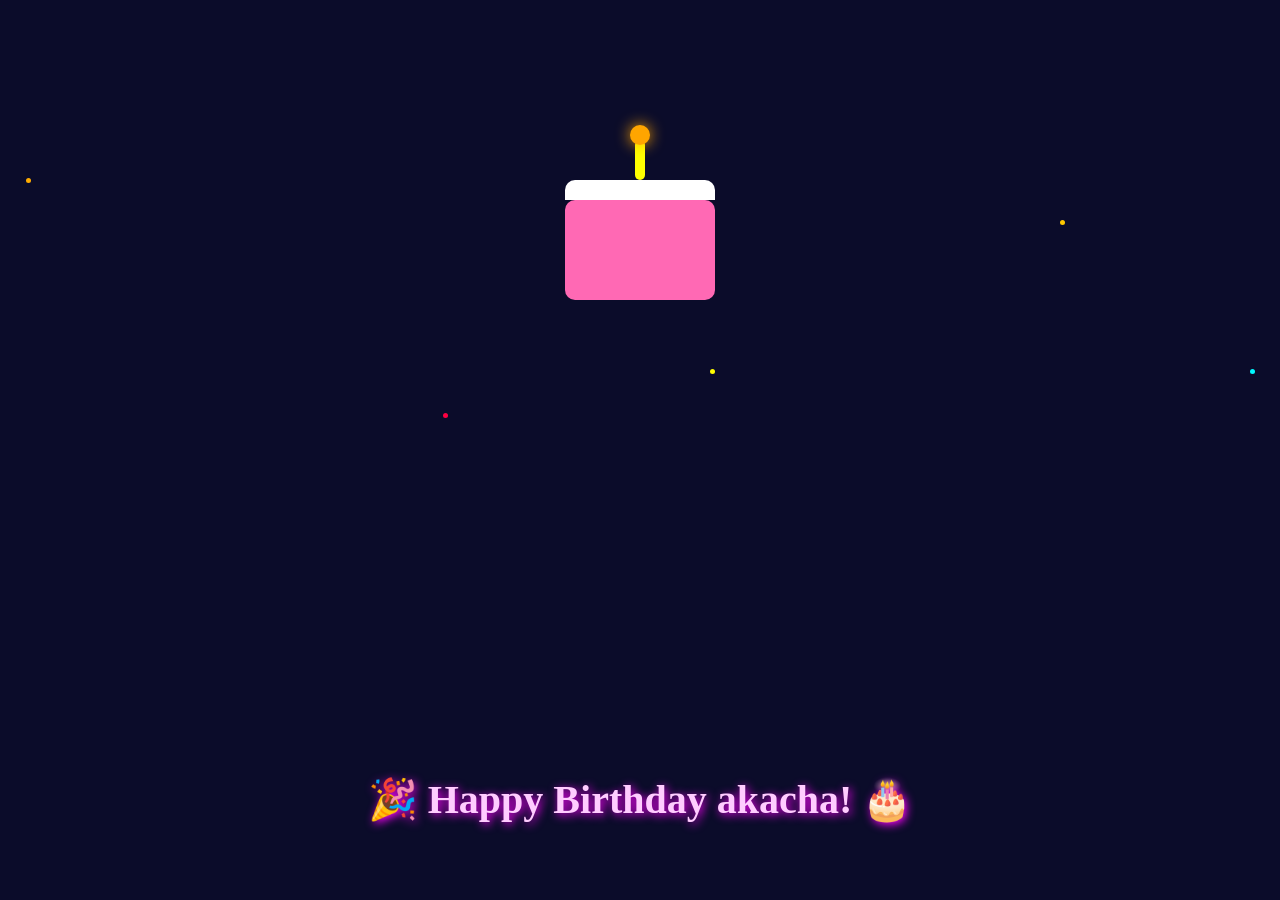
==== index.html @ c6b24033 "dbjsbjsk" ====
<meta name='viewport' content='width=device-width, initial-scale=1'/><!DOCTYPE html>
<html lang="en">
<head>
  <meta charset="UTF-8">
  <title>Happy Birthday Akacha</title>
  <style>
    body {
      margin: 0;
      background: #0b0c2a;
      overflow: hidden;
      font-family: 'Comic Sans MS', cursive;
      color: #fff;
      text-align: center;
    }

    h1 {
      position: absolute;
      width: 100%;
      bottom: 50px;
      font-size: 2.5em;
      color: #ffccff;
      text-shadow: 2px 2px 10px #ff00ff;
      animation: fadeInUp 2s ease-in-out infinite alternate;
    }

    .cake {
      position: absolute;
      top: 30%;
      left: 50%;
      transform: translate(-50%, -50%);
      width: 150px;
      height: 180px;
    }

    .cake-base {
      background: #ff69b4;
      height: 100px;
      border-radius: 10px;
      position: relative;
    }

    .cake-top {
      width: 100%;
      height: 20px;
      background: #fff;
      border-radius: 10px 10px 0 0;
    }

    .candle {
      position: absolute;
      width: 10px;
      height: 40px;
      background: #ff0;
      top: -40px;
      left: 70px;
      border-radius: 5px;
    }

    .flame {
      position: absolute;
      top: -15px;
      left: -5px;
      width: 20px;
      height: 20px;
      background: orange;
      border-radius: 50%;
      animation: flicker 0.2s infinite;
      box-shadow: 0 0 15px orange;
    }

    @keyframes flicker {
      0% { transform: scale(1); opacity: 1; }
      50% { transform: scale(1.2); opacity: 0.8; }
      100% { transform: scale(1); opacity: 1; }
    }

    @keyframes fadeInUp {
      0% { transform: translateY(10px); opacity: 0.7; }
      100% { transform: translateY(0); opacity: 1; }
    }

    /* Fireworks */
    .firework {
      position: absolute;
      width: 5px;
      height: 5px;
      background: yellow;
      border-radius: 50%;
      animation: explode 1s ease-out infinite;
    }

    @keyframes explode {
      0% { transform: scale(0); opacity: 1; }
      100% { transform: scale(2); opacity: 0; }
    }
  </style>
</head>
<body>

  <div class="cake">
    <div class="cake-top"></div>
    <div class="cake-base"></div>
    <div class="candle">
      <div class="flame"></div>
    </div>
  </div>

  <h1>🎉 Happy Birthday akacha! 🎂</h1>

  <!-- Fireworks JS -->
  <script>
    function createFirework() {
      const fw = document.createElement('div');
      fw.classList.add('firework');
      fw.style.left = Math.random() * window.innerWidth + 'px';
      fw.style.top = Math.random() * window.innerHeight / 2 + 'px';
      fw.style.background = `hsl(${Math.random() * 360}, 100%, 50%)`;
      document.body.appendChild(fw);

      setTimeout(() => fw.remove(), 1000);
    }

    setInterval(createFirework, 200);
  </script>

</body>
</html>
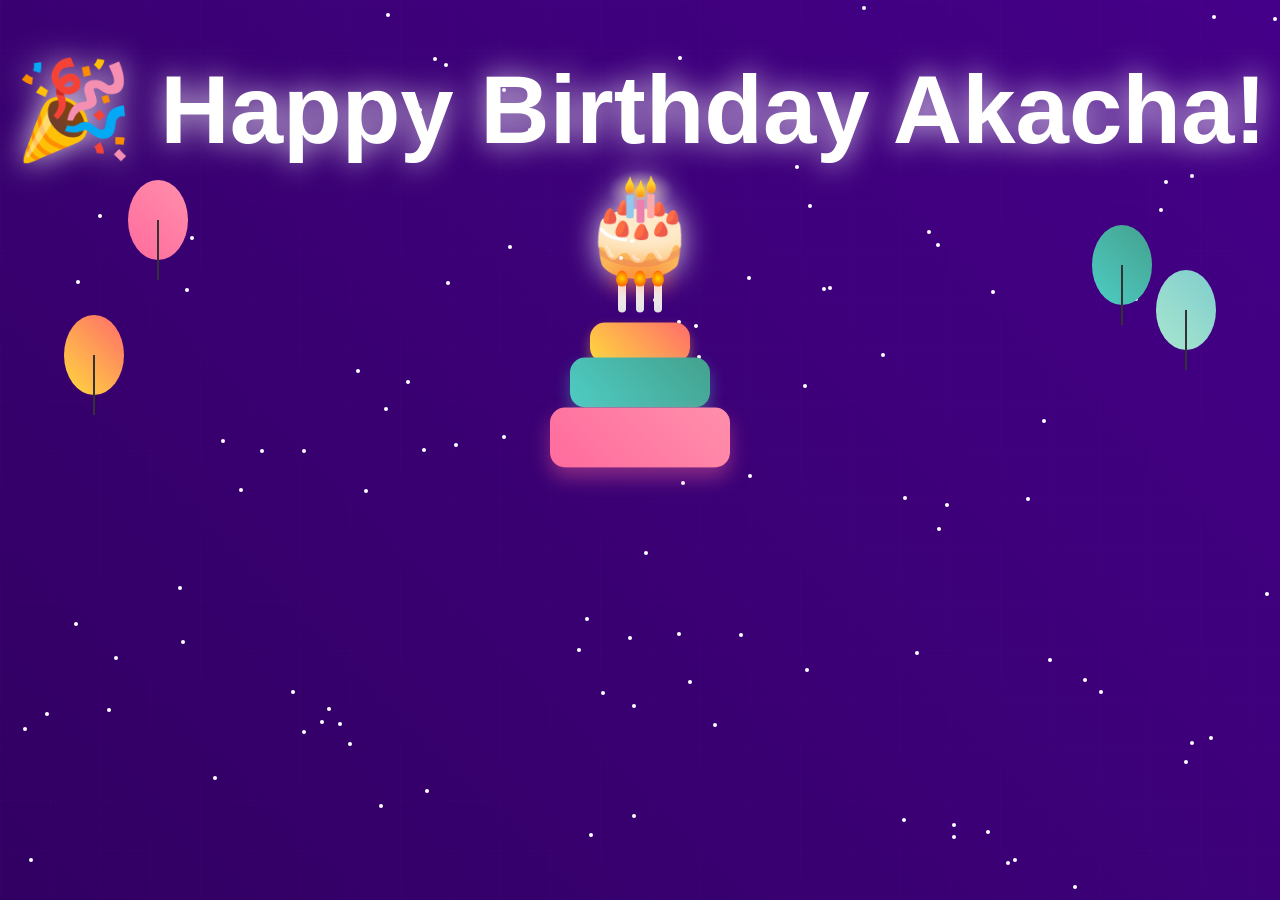
==== commit 0160c0af: "dooo" ====
--- a/index.html
+++ b/index.html
@@ -1,127 +1,38 @@
-<meta name='viewport' content='width=device-width, initial-scale=1'/><!DOCTYPE html>
+<!DOCTYPE html>
 <html lang="en">
 <head>
   <meta charset="UTF-8">
-  <title>Happy Birthday Akacha</title>
-  <style>
-    body {
-      margin: 0;
-      background: #0b0c2a;
-      overflow: hidden;
-      font-family: 'Comic Sans MS', cursive;
-      color: #fff;
-      text-align: center;
-    }
-
-    h1 {
-      position: absolute;
-      width: 100%;
-      bottom: 50px;
-      font-size: 2.5em;
-      color: #ffccff;
-      text-shadow: 2px 2px 10px #ff00ff;
-      animation: fadeInUp 2s ease-in-out infinite alternate;
-    }
-
-    .cake {
-      position: absolute;
-      top: 30%;
-      left: 50%;
-      transform: translate(-50%, -50%);
-      width: 150px;
-      height: 180px;
-    }
-
-    .cake-base {
-      background: #ff69b4;
-      height: 100px;
-      border-radius: 10px;
-      position: relative;
-    }
-
-    .cake-top {
-      width: 100%;
-      height: 20px;
-      background: #fff;
-      border-radius: 10px 10px 0 0;
-    }
-
-    .candle {
-      position: absolute;
-      width: 10px;
-      height: 40px;
-      background: #ff0;
-      top: -40px;
-      left: 70px;
-      border-radius: 5px;
-    }
-
-    .flame {
-      position: absolute;
-      top: -15px;
-      left: -5px;
-      width: 20px;
-      height: 20px;
-      background: orange;
-      border-radius: 50%;
-      animation: flicker 0.2s infinite;
-      box-shadow: 0 0 15px orange;
-    }
-
-    @keyframes flicker {
-      0% { transform: scale(1); opacity: 1; }
-      50% { transform: scale(1.2); opacity: 0.8; }
-      100% { transform: scale(1); opacity: 1; }
-    }
-
-    @keyframes fadeInUp {
-      0% { transform: translateY(10px); opacity: 0.7; }
-      100% { transform: translateY(0); opacity: 1; }
-    }
-
-    /* Fireworks */
-    .firework {
-      position: absolute;
-      width: 5px;
-      height: 5px;
-      background: yellow;
-      border-radius: 50%;
-      animation: explode 1s ease-out infinite;
-    }
-
-    @keyframes explode {
-      0% { transform: scale(0); opacity: 1; }
-      100% { transform: scale(2); opacity: 0; }
-    }
-  </style>
+  <meta name="viewport" content="width=device-width, initial-scale=1.0">
+  <title>Happy Birthday Akacha!</title>
+  <link rel="stylesheet" href="style.css">
 </head>
 <body>
-
-  <div class="cake">
-    <div class="cake-top"></div>
-    <div class="cake-base"></div>
-    <div class="candle">
-      <div class="flame"></div>
+  <div class="net-pattern"></div>
+  <div class="stars" id="stars"></div>
+  
+  <br>
+  <br>
+  <br>
+  <h1 class="main-title">🎉 Happy Birthday Akacha! 🎂</h1>
+  
+  <div class="balloon balloon-1"></div>
+  <div class="balloon balloon-2"></div>
+  <div class="balloon balloon-3"></div>
+  <div class="balloon balloon-4"></div>
+  
+  <div class="cake-container">
+    <div class="cake">
+      <div class="candles">
+        <div class="candle"><div class="flame"></div></div>
+        <div class="candle"><div class="flame"></div></div>
+        <div class="candle"><div class="flame"></div></div>
+      </div>
+      <div class="cake-layer layer-3"></div>
+      <div class="cake-layer layer-2"></div>
+      <div class="cake-layer layer-1"></div>
     </div>
   </div>
 
-  <h1>🎉 Happy Birthday akacha! 🎂</h1>
-
-  <!-- Fireworks JS -->
-  <script>
-    function createFirework() {
-      const fw = document.createElement('div');
-      fw.classList.add('firework');
-      fw.style.left = Math.random() * window.innerWidth + 'px';
-      fw.style.top = Math.random() * window.innerHeight / 2 + 'px';
-      fw.style.background = `hsl(${Math.random() * 360}, 100%, 50%)`;
-      document.body.appendChild(fw);
-
-      setTimeout(() => fw.remove(), 1000);
-    }
-
-    setInterval(createFirework, 200);
-  </script>
-
+  <script src="script.js"></script>
 </body>
-</html>+</html>
--- a/style.css
+++ b/style.css
@@ -0,0 +1,294 @@
+* {
+  margin: 0;
+  padding: 0;
+  box-sizing: border-box;
+}
+
+body {
+  background: linear-gradient(45deg, #1a0033, #330066, #4d0099, #6600cc);
+  background-size: 400% 400%;
+  animation: gradientShift 8s ease infinite;
+  overflow: hidden;
+  font-family: 'Arial', sans-serif;
+  height: 100vh;
+  position: relative;
+}
+
+@keyframes gradientShift {
+  0% { background-position: 0% 50%; }
+  50% { background-position: 100% 50%; }
+  100% { background-position: 0% 50%; }
+}
+
+.main-title {
+  font-size: clamp(2rem, 8vw, 6rem);
+  font-weight: bold;
+  color: #fff;
+  text-shadow: 0 0 30px rgba(255, 255, 255, 0.8);
+  text-align: center;
+  z-index: 10;
+}
+
+
+.cake-container {
+  position: absolute;
+  top: 50%;
+  left: 50%;
+  transform: translate(-50%, -50%);
+  z-index: 5;
+}
+
+.cake {
+  width: 200px;
+  height: 250px;
+  position: relative;
+  animation: cakeFloat 3s ease-in-out infinite;
+  transition: transform 0.3s ease;
+}
+
+.cake:hover {
+  transform: scale(1.1);
+}
+
+@keyframes cakeFloat {
+  0%, 100% { transform: translateY(0px) rotate(0deg); }
+  50% { transform: translateY(-15px) rotate(1deg); }
+}
+
+.cake-layer {
+  border-radius: 15px;
+  position: relative;
+  margin: 0 auto;
+}
+
+.layer-1 {
+  width: 180px;
+  height: 60px;
+  background: linear-gradient(45deg, #ff6b9d, #ff8fab);
+  box-shadow: 0 10px 20px rgba(255, 107, 157, 0.4);
+}
+
+.layer-2 {
+  width: 140px;
+  height: 50px;
+  background: linear-gradient(45deg, #4ecdc4, #44a08d);
+  margin-top: -5px;
+  box-shadow: 0 8px 16px rgba(78, 205, 196, 0.4);
+}
+
+.layer-3 {
+  width: 100px;
+  height: 40px;
+  background: linear-gradient(45deg, #ffd93d, #ff6b6b);
+  margin-top: -5px;
+  box-shadow: 0 6px 12px rgba(255, 217, 61, 0.4);
+}
+
+.candles {
+  position: absolute;
+  top: -40px;
+  left: 50%;
+  transform: translateX(-50%);
+  display: flex;
+  gap: 10px;
+}
+
+.candle {
+  width: 8px;
+  height: 30px;
+  background: linear-gradient(180deg, #fff, #e0e0e0);
+  border-radius: 4px;
+  position: relative;
+  animation: candleWiggle 2s ease-in-out infinite;
+}
+
+.candle:nth-child(odd) {
+  animation-delay: 0.5s;
+}
+
+@keyframes candleWiggle {
+  0%, 100% { transform: rotate(0deg); }
+  25% { transform: rotate(2deg); }
+  75% { transform: rotate(-2deg); }
+}
+
+.flame {
+  position: absolute;
+  top: -12px;
+  left: 50%;
+  transform: translateX(-50%);
+  width: 12px;
+  height: 16px;
+  background: radial-gradient(circle, #ffd700, #ff4500);
+  border-radius: 50% 50% 50% 50% / 60% 60% 40% 40%;
+  animation: flameFlicker 0.5s ease-in-out infinite alternate;
+  box-shadow: 0 0 20px #ff4500;
+}
+
+@keyframes flameFlicker {
+  0% { transform: translateX(-50%) scale(1) rotate(-1deg); }
+  100% { transform: translateX(-50%) scale(1.1) rotate(1deg); }
+}
+
+.firework {
+  position: absolute;
+  pointer-events: none;
+}
+
+.firework-particle {
+  position: absolute;
+  width: 4px;
+  height: 4px;
+  border-radius: 50%;
+  animation: fireworkExplode 2s ease-out forwards;
+}
+
+@keyframes fireworkExplode {
+  0% {
+    transform: scale(0);
+    opacity: 1;
+  }
+  20% {
+    transform: scale(1);
+    opacity: 1;
+  }
+  100% {
+    transform: scale(0);
+    opacity: 0;
+  }
+}
+
+.confetti {
+  position: absolute;
+  width: 10px;
+  height: 10px;
+  animation: confettiFall 3s linear infinite;
+}
+
+@keyframes confettiFall {
+  0% {
+    transform: translateY(-100vh) rotate(0deg);
+    opacity: 1;
+  }
+  100% {
+    transform: translateY(100vh) rotate(720deg);
+    opacity: 0;
+  }
+}
+
+.balloon {
+  position: absolute;
+  width: 60px;
+  height: 80px;
+  border-radius: 50%;
+  animation: balloonFloat 4s ease-in-out infinite;
+}
+
+.balloon::after {
+  content: '';
+  position: absolute;
+  bottom: -20px;
+  left: 50%;
+  transform: translateX(-50%);
+  width: 2px;
+  height: 60px;
+  background: #333;
+}
+
+@keyframes balloonFloat {
+  0%, 100% { transform: translateY(0px) rotate(0deg); }
+  50% { transform: translateY(-20px) rotate(5deg); }
+}
+
+.balloon-1 {
+  top: 20%;
+  left: 10%;
+  background: linear-gradient(45deg, #ff6b9d, #ff8fab);
+  animation-delay: 0s;
+}
+
+.balloon-2 {
+  top: 25%;
+  right: 10%;
+  background: linear-gradient(45deg, #4ecdc4, #44a08d);
+  animation-delay: 1s;
+}
+
+.balloon-3 {
+  top: 35%;
+  left: 5%;
+  background: linear-gradient(45deg, #ffd93d, #ff6b6b);
+  animation-delay: 2s;
+}
+
+.balloon-4 {
+  top: 30%;
+  right: 5%;
+  background: linear-gradient(45deg, #a8e6cf, #7fcdcd);
+  animation-delay: 0.5s;
+}
+
+.stars {
+  position: absolute;
+  width: 100%;
+  height: 100%;
+  overflow: hidden;
+}
+
+.star {
+  position: absolute;
+  width: 4px;
+  height: 4px;
+  background: white;
+  border-radius: 50%;
+  animation: twinkle 2s ease-in-out infinite;
+}
+
+@keyframes twinkle {
+  0%, 100% { opacity: 0.3; transform: scale(1); }
+  50% { opacity: 1; transform: scale(1.5); }
+}
+
+.net-pattern {
+  position: absolute;
+  width: 100%;
+  height: 100%;
+  opacity: 0.1;
+  background-image: 
+    linear-gradient(rgba(255,255,255,0.1) 1px, transparent 1px),
+    linear-gradient(90deg, rgba(255,255,255,0.1) 1px, transparent 1px);
+  background-size: 50px 50px;
+  animation: netMove 10s linear infinite;
+}
+
+@keyframes netMove {
+  0% { transform: translate(0, 0); }
+  100% { transform: translate(50px, 50px); }
+}
+
+
+@keyframes ageGlow {
+  0% { text-shadow: 0 0 20px rgba(255,255,255,0.8); }
+  100% { text-shadow: 0 0 40px rgba(255,255,255,1), 0 0 60px rgba(255,255,255,0.6); }
+}
+
+.music-note {
+  position: absolute;
+  font-size: 2rem;
+  color: rgba(255,255,255,0.7);
+  animation: noteFloat 4s ease-in-out infinite;
+  pointer-events: none;
+}
+
+@keyframes noteFloat {
+  0% { transform: translateY(100vh) rotate(0deg); opacity: 0; }
+  10% { opacity: 1; }
+  90% { opacity: 1; }
+  100% { transform: translateY(-100px) rotate(360deg); opacity: 0; }
+}
+
+@keyframes shake {
+  0%, 100% { transform: translateX(0); }
+  25% { transform: translateX(-5px); }
+  75% { transform: translateX(5px); }
+}
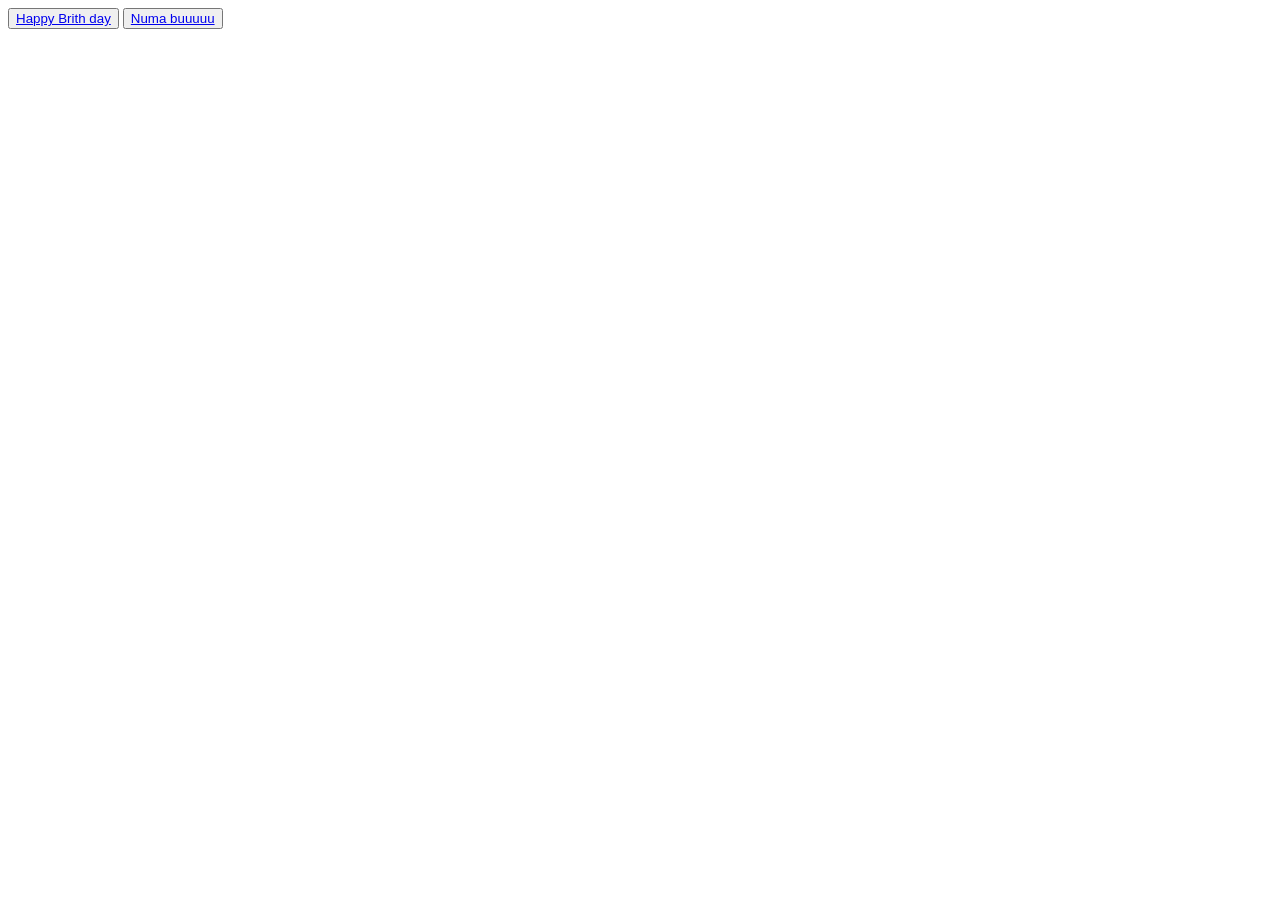
==== commit 4fd4e5a7: "doo some" ====
--- a/index.html
+++ b/index.html
@@ -1,38 +1,16 @@
 <!DOCTYPE html>
 <html lang="en">
 <head>
-  <meta charset="UTF-8">
-  <meta name="viewport" content="width=device-width, initial-scale=1.0">
-  <title>Happy Birthday Akacha!</title>
-  <link rel="stylesheet" href="style.css">
+    <meta charset="UTF-8">
+    <meta name="viewport" content="width=device-width, initial-scale=1.0">
+    <title>Happy Birthday</title>
 </head>
 <body>
-  <div class="net-pattern"></div>
-  <div class="stars" id="stars"></div>
-  
-  <br>
-  <br>
-  <br>
-  <h1 class="main-title">🎉 Happy Birthday Akacha! 🎂</h1>
-  
-  <div class="balloon balloon-1"></div>
-  <div class="balloon balloon-2"></div>
-  <div class="balloon balloon-3"></div>
-  <div class="balloon balloon-4"></div>
-  
-  <div class="cake-container">
-    <div class="cake">
-      <div class="candles">
-        <div class="candle"><div class="flame"></div></div>
-        <div class="candle"><div class="flame"></div></div>
-        <div class="candle"><div class="flame"></div></div>
-      </div>
-      <div class="cake-layer layer-3"></div>
-      <div class="cake-layer layer-2"></div>
-      <div class="cake-layer layer-1"></div>
-    </div>
-  </div>
-
-  <script src="script.js"></script>
+    <button>
+        <a href="./index1.html">Happy Brith day</a>
+    </button>
+    <button>
+        <a href="./hgfdsjfb/bachelor-answers-4.html">Numa buuuuu</a>
+    </button>
 </body>
-</html>
+</html>
